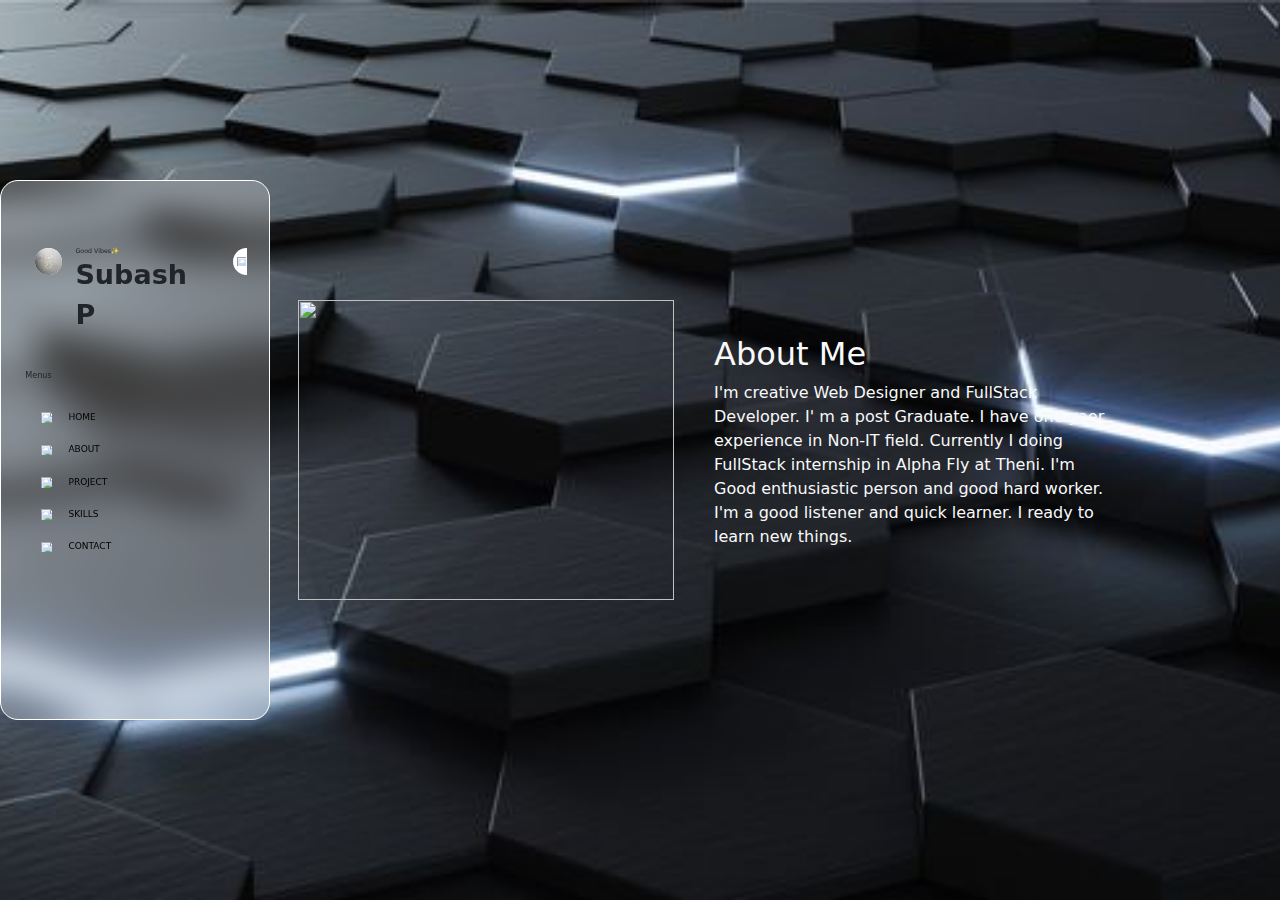
==== about.html @ abc29d4f "first commit" ====
<!DOCTYPE html>
<html lang="en">

<head>
    <meta charset="UTF-8">
    <title>Blurred Side Navigation Bar</title>
    <link rel="stylesheet" href="./style.css">
    <link href="https://cdn.jsdelivr.net/npm/bootstrap@5.3.3/dist/css/bootstrap.min.css" rel="stylesheet"
        integrity="sha384-QWTKZyjpPEjISv5WaRU9OFeRpok6YctnYmDr5pNlyT2bRjXh0JMhjY6hW+ALEwIH" crossorigin="anonymous">

</head>

<body>


    <div class="container-fluid">
        <!-- partial:index.partial.html -->
       <div class="row" style="align-items: center;">
        <div id="sidenav" class="darksoul-sidenav col-md-4" style="margin: 0%; width: 300px;">
            <div class="header">
                <div class="profile">
                    <div class="profile-pic">
                        <img src="./img/PHOENIX.jpg" alt="Profile Pic">
                    </div>
                    <div id="pname" class="profile-name">
                        <span>Good Vibes✨</span>
                        <p class="name" style="font-size: 30px;">Subash P</p>
                    </div>
                </div>
                <div class="btn">
                    <div id="toggler" class="circle" onclick="toggle()">
                        <img id="togglericon" width="10" height="10" src="https://img.icons8.com/metro/26/back.png"
                            alt="back" />
                    </div>
                </div>
            </div>
            <div class="menus">
                <p>Menus</p>
                <div class="menu-container">

                    <div class="menu">

                        <div class="menu-img">
                            <img width="12" height="12" src="https://img.icons8.com/material/24/dashboard-layout.png"
                                alt="dashboard-layout" />
                        </div>

                        <div class="menu-name">
                            <p><a href="./index.html" style="text-decoration: none; color: black;">HOME</a></p>
                        </div>

                    </div>
                    <div class="menu">

                        <div class="menu-img">
                            <img width="12" height="12" src="https://img.icons8.com/fluency-systems-filled/48/task.png"
                                alt="task" />
                        </div>

                        <div class="menu-name">
                            <p><a href="./about.html" style="text-decoration: none; color: black;">ABOUT</a></p>
                        </div>

                    </div>
                    <div class="menu">

                        <div class="menu-img">
                            <img width="12" height="12" src="https://img.icons8.com/puffy-filled/32/calendar.png"
                                alt="calendar" />
                        </div>

                        <div class="menu-name">
                            <p><a href="./project.html" style="text-decoration: none; color: black;">PROJECT</a></p>
                        </div>

                    </div>
                    <div class="menu">

                        <div class="menu-img">
                            <img width="12" height="12" src="https://img.icons8.com/puffy-filled/32/new-post.png"
                                alt="new-post" />
                        </div>

                        <div class="menu-name">
                            <p><a href="./skills.html" style="text-decoration: none; color: black;">SKILLS</a></p>
                        </div>

                    </div>
                    <div class="menu">

                        <div class="menu-img">
                            <img width="12" height="12" src="https://img.icons8.com/ios-filled/50/replay.png"
                                alt="replay" />
                        </div>

                        <div class="menu-name">
                            <p><a href="./contact.html" style="text-decoration: none; color: black;">CONTACT</a></p>
                        </div>

                    </div>

                </div>
            </div>
        </div>

        <div class="col-md-4 ms-3" style="width: 400px; height: 300px;">
            <img src="C:\Users\ALPHA FLY EDUCATION\Downloads\Subash.portfilo\sidebar\img\subash.img.png"
                alt="" width="100%" height="100%">
        </div>
        <div class="col-md-4 ms-3 text-light">
            <h2>About Me</h2>
            <p>I'm creative Web Designer and FullStack Developer.  I' m a post Graduate. I have one yaer experience in Non-IT field. Currently I doing FullStack internship in Alpha Fly at Theni. I'm Good enthusiastic person and good hard worker. I'm a good listener and quick learner. I ready to learn new things.</p>
        </div>
       </div>
    </div>

    <script src="./script.js"></script>
    <script src="https://cdn.jsdelivr.net/npm/bootstrap@5.3.3/dist/js/bootstrap.bundle.min.js"
        integrity="sha384-YvpcrYf0tY3lHB60NNkmXc5s9fDVZLESaAA55NDzOxhy9GkcIdslK1eN7N6jIeHz"
        crossorigin="anonymous"></script>

</body>

</html>
---- style.css ----
@import url('https://fonts.googleapis.com/css2?family=Belanosima&family=Rubik+Vinyl&display=swap');
        @import url('https://fonts.googleapis.com/css2?family=Grand+Hotel&display=swap');
        @import url('https://fonts.googleapis.com/css2?family=Kaushan+Script&display=swap');


        @import url('https://fonts.googleapis.com/css2?family=Poppins:ital,wght@0,100;0,200;0,300;0,400;0,500;0,600;0,700;0,800;0,900;1,100;1,200;1,300;1,400;1,500;1,600;1,700;1,800;1,900&display=swap');
        body
        {
            margin: 0;
            display: flex;
            width: 100%;
            height: 100vh;
          overflow: hidden;
            display: flex;
            background-image: url("./img/Free\ \ 3d\,\ Geometry\,\ Three\ Dimensional\ Background\ Images\,\ Three\ Dimensional\ Geometry\ Of\ Black\ Background\ Photo\ Background\ PNG\ and\ Vectors.jpg");
            background-position: center;
            background-size: cover;
            font-family: "Poppins", sans-serif;
            background-repeat: no-repeat;
            justify-content: center;
            align-items: center;
    
        } 
        .darksoul-sidenav
        {
            margin: auto;
            width: 200px;
            height: 600px;
            background-color: rgba(255, 255, 255, 0.228);
            border-radius: 20px;
            border: 1px solid rgb(255, 255, 255);
            backdrop-filter: blur(20px);
            display: flex;
            flex-direction: column;
            transition: all 0.9s;
            zoom: 0.9
        } 
        .darksoul-sidenav .header
        {
            margin: auto;
            width: 100%;
            height: 20%;
            border-radius: 20px;
            display: flex;
            
        }
        .social-icons {
            width: 38px;
            height: 38px;
            margin-left: 20px;
         }
        .darksoul-sidenav .header .profile
        {
            margin: auto;
            margin-left: 10px;
            margin-right: -8px;
            width: 70%;
            height: 60%;
            display: flex;
        }
        .darksoul-sidenav .header .profile .profile-pic
        {
            margin: auto;
            width: 30px;
            height: 30px;
            border-radius: 50%;
            background-color: white;
            display: flex;
        }
        .darksoul-sidenav .header .profile .profile-pic img
        {
            width: 30px;
            height: 30px;
            margin: auto;
            border-radius: 50%;
        }
        .darksoul-sidenav .header .profile .profile-name
        {
            margin: auto;
            margin-left: 0px;
            width: 60%;
            height: 50%;
            display: flex;
            flex-direction: column;
            
        }
        .darksoul-sidenav .header .profile .profile-name span
        {
            margin: auto;
            margin-left: 0px;
            margin-bottom: 0px;
            font-size: 7px;
        } 
        .darksoul-sidenav .header .profile .profile-name p 
        {
            margin: auto;
            margin-left: 0px;
            margin-top: 0px;
            font-size: small;
            font-weight: 600;
        }
        .darksoul-sidenav .header .btn
        {
            margin: auto;
            width: 30%;
            height: 60%;
            display: flex;
        }
        .darksoul-sidenav .header .btn .circle
        {
            margin: auto;
            margin-right: -15px;
            width: 30px;
            height: 30px;
            border-radius: 50%;
            background: linear-gradient(90deg, white 50%, rgba(255, 255, 255, 0) 50%);
            display: flex;
            cursor: pointer;
        }
        .darksoul-sidenav .header .btn .circle img
        {
            margin: auto;
            margin-left: 5px;
        }
        .darksoul-sidenav .menus
        {
            margin: auto;
            width: 100%;
            height: 60%;
            background-color: rgba(255, 255, 255, 0);
            border-radius: 20px;
            display: flex;
            flex-direction: column;
        }
        .darksoul-sidenav .menus p
        {
            width: 50%;
            height: 20px;
            margin-left: 15px;
            font-size: xx-small;
        }
        .darksoul-sidenav .menus .menu-container
        {
            width: 100%;
            height: 50%;
            display: flex;
            flex-direction: column;
            margin: auto;
            margin-top: 0px;
        }
        .darksoul-sidenav .menus .menu-container .menu
        {
            width: 90%;
            height: 50px;
            margin: auto;
            display: flex;
            border-radius: 5px;
            cursor: pointer;
        }
        .darksoul-sidenav .menus .menu:hover
        {
            background-color: white;
            box-shadow: 1px 1px 20px white;
        }
        .darksoul-sidenav .menus .menu-container .menu .menu-img
        {
            margin: auto;
            display: flex;
            width: 20%;
            height: 100%;
        }
        .darksoul-sidenav .menus .menu-container .menu .menu-name
        {
            margin: auto;
            display: flex;
            width: 80%;
            height: 50%;
        }
        .darksoul-sidenav .menus .menu .menu-img img
        {
            margin: auto;
        }
        .darksoul-sidenav .menus .menu .menu-name p 
        {
            height: fit-content;
            font-size: x-small;
            margin: auto;
            margin-left: 0px;
        }
        .service
        {
            height: 30% !important;
        }
        .darksoul-sidenav .footer
        {
            margin: auto;
            width: 100%;
            height: 20%;
            background-color: rgba(255, 255, 255, 0);
            border-radius: 20px;
            display: flex;
        }
        .darksoul-sidenav .footer .create-task
        {
            width: 90%;
            height: 80%;
            margin: auto;
            display: flex;
            flex-direction: column;
            background-color: white;
            border-radius: 15px;
        }
        .darksoul-sidenav .footer .create-task img
        {
            margin: auto;
            margin-bottom: 0px;
            cursor: pointer;
        }
        .darksoul-sidenav .footer .create-task img:hover
        {
            filter: drop-shadow(1px 1px 15px #313131);
        }
        .darksoul-sidenav .footer .create-task p
        {
            font-size: x-small;
            margin: auto;
            margin-bottom: 0px;
        }
        .darksoul-sidenav .footer .create-task span
        {
            font-size: 7px;
            margin: auto;
            margin-top: 0px;
        }

        .disclaimer
        {
           margin: auto;
            width: fit-content;
            color: rgb(0, 0, 0);
            text-align: center;
            font-family: 'Belanosima', sans-serif;
        }
        .disclaimer a
        {
            text-decoration: none;
            color: #202020;
            font-family: "Kaushan Script", cursive;
            font-weight: 900;
        }
        .disclaimer a:hover
        {
            text-decoration: overline;
        }
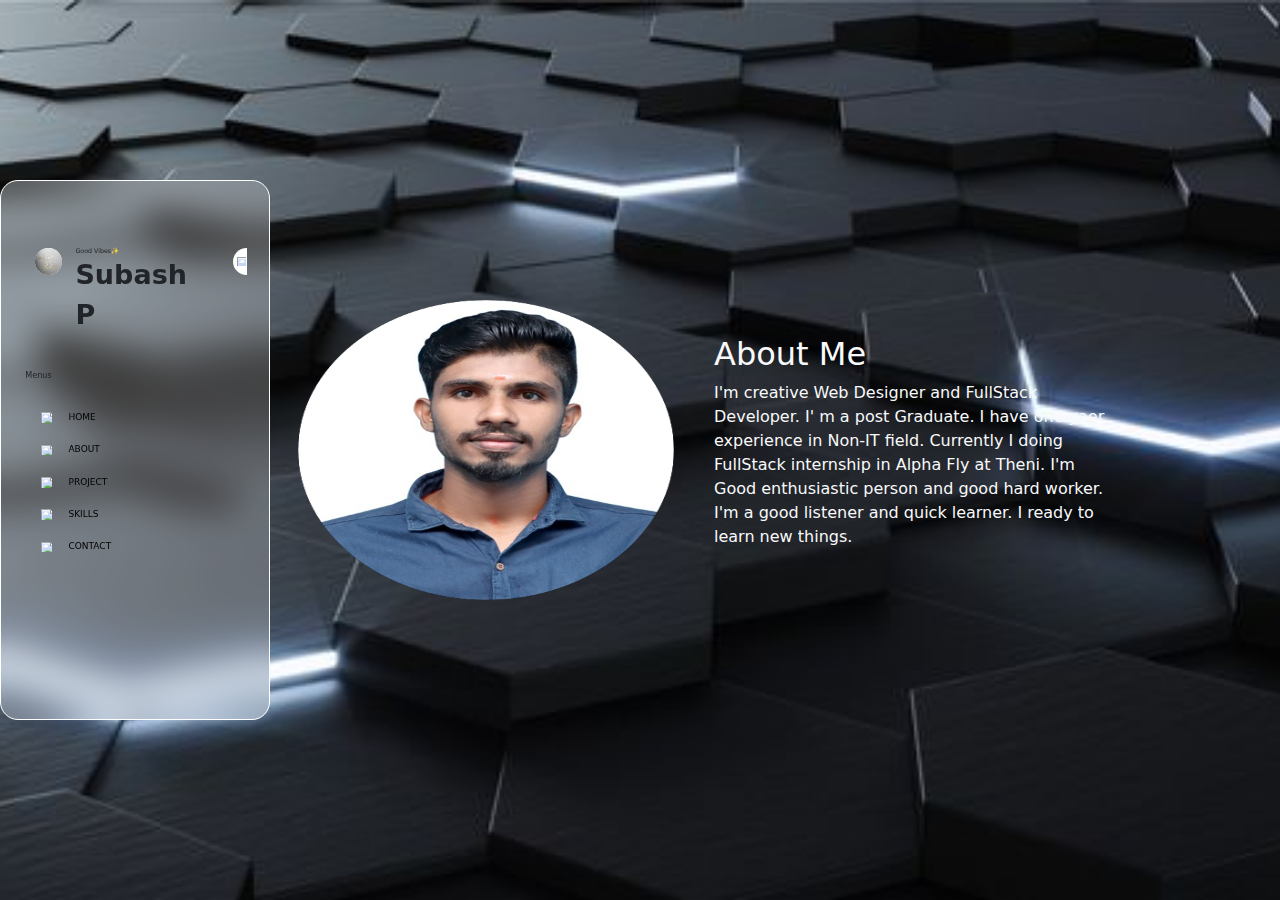
==== commit 0ddaab3c: "change path" ====
--- a/about.html
+++ b/about.html
@@ -104,7 +104,7 @@
         </div>
 
         <div class="col-md-4 ms-3" style="width: 400px; height: 300px;">
-            <img src="C:\Users\ALPHA FLY EDUCATION\Downloads\Subash.portfilo\sidebar\img\subash.img.png"
+            <img src="./img/subash.img.png"
                 alt="" width="100%" height="100%">
         </div>
         <div class="col-md-4 ms-3 text-light">
